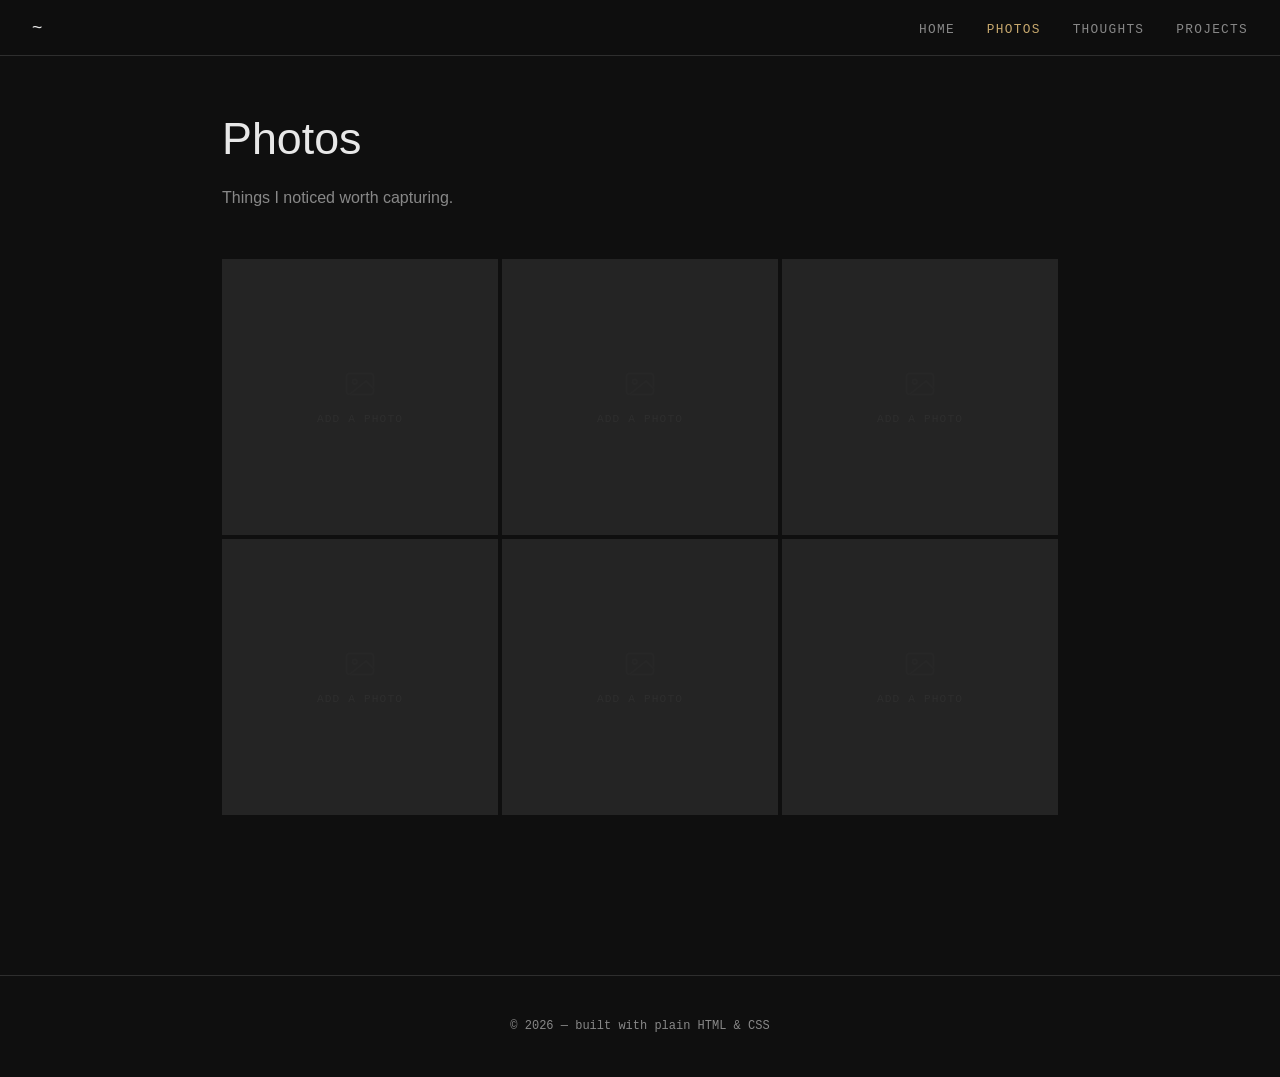
==== photos.html @ 14e1ebdc "Initial commit: personal site" ====
<!DOCTYPE html>
<html lang="en">
<head>
  <meta charset="UTF-8" />
  <meta name="viewport" content="width=device-width, initial-scale=1.0" />
  <title>Photos</title>
  <link rel="stylesheet" href="css/style.css" />
</head>
<body>

<nav>
  <a href="index.html" class="nav-logo">~</a>
  <ul class="nav-links">
    <li><a href="index.html">Home</a></li>
    <li><a href="photos.html" class="active">Photos</a></li>
    <li><a href="thoughts.html">Thoughts</a></li>
    <li><a href="projects.html">Projects</a></li>
  </ul>
</nav>

<div class="page">
  <div class="page-title">
    <h1>Photos</h1>
    <p>Things I noticed worth capturing.</p>
  </div>

  <!--
    HOW TO ADD PHOTOS:
    1. Put your image files in the images/photos/ folder
    2. Copy one of the .photo-item blocks below
    3. Replace the <div class="photo-placeholder"> with:
       <img src="images/photos/your-file.jpg" alt="A short description" />
       <div class="photo-overlay"><span class="photo-caption">Caption here</span></div>
  -->

  <div class="photo-grid" id="photo-grid">

    <!-- Example of a real photo (commented out until you add images):
    <div class="photo-item" onclick="openLightbox(this)">
      <img src="images/photos/example.jpg" alt="Description" data-src="images/photos/example.jpg" />
      <div class="photo-overlay"><span class="photo-caption">Caption</span></div>
    </div>
    -->

    <div class="photo-item">
      <div class="photo-placeholder">
        <svg width="36" height="36" fill="none" stroke="currentColor" stroke-width="1.2" viewBox="0 0 24 24"><rect x="3" y="5" width="18" height="14" rx="2"/><circle cx="8.5" cy="10.5" r="1.5"/><path d="m21 15-5-5L5 19"/></svg>
        Add a photo
      </div>
    </div>

    <div class="photo-item">
      <div class="photo-placeholder">
        <svg width="36" height="36" fill="none" stroke="currentColor" stroke-width="1.2" viewBox="0 0 24 24"><rect x="3" y="5" width="18" height="14" rx="2"/><circle cx="8.5" cy="10.5" r="1.5"/><path d="m21 15-5-5L5 19"/></svg>
        Add a photo
      </div>
    </div>

    <div class="photo-item">
      <div class="photo-placeholder">
        <svg width="36" height="36" fill="none" stroke="currentColor" stroke-width="1.2" viewBox="0 0 24 24"><rect x="3" y="5" width="18" height="14" rx="2"/><circle cx="8.5" cy="10.5" r="1.5"/><path d="m21 15-5-5L5 19"/></svg>
        Add a photo
      </div>
    </div>

    <div class="photo-item">
      <div class="photo-placeholder">
        <svg width="36" height="36" fill="none" stroke="currentColor" stroke-width="1.2" viewBox="0 0 24 24"><rect x="3" y="5" width="18" height="14" rx="2"/><circle cx="8.5" cy="10.5" r="1.5"/><path d="m21 15-5-5L5 19"/></svg>
        Add a photo
      </div>
    </div>

    <div class="photo-item">
      <div class="photo-placeholder">
        <svg width="36" height="36" fill="none" stroke="currentColor" stroke-width="1.2" viewBox="0 0 24 24"><rect x="3" y="5" width="18" height="14" rx="2"/><circle cx="8.5" cy="10.5" r="1.5"/><path d="m21 15-5-5L5 19"/></svg>
        Add a photo
      </div>
    </div>

    <div class="photo-item">
      <div class="photo-placeholder">
        <svg width="36" height="36" fill="none" stroke="currentColor" stroke-width="1.2" viewBox="0 0 24 24"><rect x="3" y="5" width="18" height="14" rx="2"/><circle cx="8.5" cy="10.5" r="1.5"/><path d="m21 15-5-5L5 19"/></svg>
        Add a photo
      </div>
    </div>

  </div>
</div>

<!-- Lightbox -->
<div class="lightbox" id="lightbox" onclick="closeLightbox()">
  <button class="lightbox-close" onclick="closeLightbox()">&times;</button>
  <img id="lightbox-img" src="" alt="" />
</div>

<footer>
  &copy; <span id="year"></span> &mdash; built with plain HTML &amp; CSS
</footer>

<script src="js/main.js"></script>
<script>document.getElementById('year').textContent = new Date().getFullYear();</script>
</body>
</html>
---- css/style.css ----
*, *::before, *::after { box-sizing: border-box; margin: 0; padding: 0; }

:root {
  --bg: #0f0f0f;
  --bg2: #1a1a1a;
  --surface: #242424;
  --border: #2e2e2e;
  --text: #e8e8e8;
  --muted: #888;
  --accent: #c8a96e;
  --font: -apple-system, BlinkMacSystemFont, 'SF Pro Text', 'Helvetica Neue', sans-serif;
  --mono: 'SF Mono', ui-monospace, 'Menlo', monospace;
}

html { scroll-behavior: smooth; }

body {
  background: var(--bg);
  color: var(--text);
  font-family: var(--font);
  line-height: 1.7;
  min-height: 100vh;
}

a { color: var(--accent); text-decoration: none; }
a:hover { text-decoration: underline; }

/* NAV */
nav {
  position: fixed;
  top: 0; left: 0; right: 0;
  z-index: 100;
  background: rgba(15,15,15,0.92);
  backdrop-filter: blur(8px);
  border-bottom: 1px solid var(--border);
  display: flex;
  align-items: center;
  justify-content: space-between;
  padding: 0 2rem;
  height: 56px;
}

.nav-logo {
  font-size: 1.1rem;
  letter-spacing: 0.05em;
  color: var(--text);
  font-weight: normal;
}

.nav-links {
  display: flex;
  gap: 2rem;
  list-style: none;
}

.nav-links a {
  color: var(--muted);
  font-family: var(--mono);
  font-size: 0.8rem;
  letter-spacing: 0.1em;
  text-transform: uppercase;
  transition: color 0.2s;
}

.nav-links a:hover,
.nav-links a.active {
  color: var(--accent);
  text-decoration: none;
}

/* PAGE WRAPPER */
.page {
  max-width: 900px;
  margin: 0 auto;
  padding: 100px 2rem 4rem;
}

/* HERO */
.hero {
  padding: 120px 2rem 80px;
  max-width: 900px;
  margin: 0 auto;
}

.hero-eyebrow {
  font-family: var(--mono);
  font-size: 0.75rem;
  letter-spacing: 0.2em;
  text-transform: uppercase;
  color: var(--accent);
  margin-bottom: 1.2rem;
}

.hero h1 {
  font-size: clamp(2.2rem, 5vw, 3.8rem);
  font-weight: normal;
  line-height: 1.2;
  margin-bottom: 1.5rem;
  color: var(--text);
}

.hero p {
  font-size: 1.1rem;
  color: var(--muted);
  max-width: 520px;
  margin-bottom: 2.5rem;
}

.hero-links {
  display: flex;
  gap: 1rem;
  flex-wrap: wrap;
}

.btn {
  display: inline-block;
  padding: 0.6rem 1.4rem;
  font-family: var(--mono);
  font-size: 0.78rem;
  letter-spacing: 0.1em;
  text-transform: uppercase;
  border: 1px solid var(--accent);
  color: var(--accent);
  transition: all 0.2s;
}

.btn:hover {
  background: var(--accent);
  color: var(--bg);
  text-decoration: none;
}

.btn-ghost {
  border-color: var(--border);
  color: var(--muted);
}

.btn-ghost:hover {
  border-color: var(--muted);
  background: transparent;
  color: var(--text);
}

/* DIVIDER */
hr.section-rule {
  border: none;
  border-top: 1px solid var(--border);
  margin: 4rem 0;
}

/* SECTION HEADER */
.section-header {
  display: flex;
  align-items: baseline;
  gap: 1rem;
  margin-bottom: 2.5rem;
}

.section-header h2 {
  font-size: 1.5rem;
  font-weight: normal;
}

.section-header .count {
  font-family: var(--mono);
  font-size: 0.75rem;
  color: var(--muted);
}

.section-header .view-all {
  margin-left: auto;
  font-family: var(--mono);
  font-size: 0.75rem;
  letter-spacing: 0.08em;
  text-transform: uppercase;
}

/* PAGE TITLE */
.page-title {
  margin-bottom: 3rem;
}

.page-title h1 {
  font-size: clamp(1.8rem, 4vw, 2.8rem);
  font-weight: normal;
  margin-bottom: 0.5rem;
}

.page-title p {
  color: var(--muted);
  font-size: 1rem;
}

/* PHOTO GRID */
.photo-grid {
  display: grid;
  grid-template-columns: repeat(auto-fill, minmax(240px, 1fr));
  gap: 4px;
}

.photo-item {
  aspect-ratio: 1;
  overflow: hidden;
  background: var(--surface);
  cursor: pointer;
  position: relative;
}

.photo-item img {
  width: 100%;
  height: 100%;
  object-fit: cover;
  transition: transform 0.4s ease, opacity 0.3s;
  display: block;
}

.photo-item:hover img {
  transform: scale(1.04);
  opacity: 0.85;
}

.photo-item .photo-overlay {
  position: absolute;
  inset: 0;
  display: flex;
  align-items: flex-end;
  padding: 1rem;
  background: linear-gradient(transparent 60%, rgba(0,0,0,0.7));
  opacity: 0;
  transition: opacity 0.3s;
}

.photo-item:hover .photo-overlay {
  opacity: 1;
}

.photo-caption {
  font-size: 0.8rem;
  color: rgba(255,255,255,0.85);
  font-family: var(--mono);
}

/* PLACEHOLDER PHOTO */
.photo-placeholder {
  width: 100%;
  height: 100%;
  display: flex;
  flex-direction: column;
  align-items: center;
  justify-content: center;
  gap: 0.5rem;
  color: var(--border);
  font-family: var(--mono);
  font-size: 0.7rem;
  letter-spacing: 0.1em;
  text-transform: uppercase;
}

.photo-placeholder svg {
  opacity: 0.3;
}

/* LIGHTBOX */
.lightbox {
  display: none;
  position: fixed;
  inset: 0;
  z-index: 200;
  background: rgba(0,0,0,0.95);
  align-items: center;
  justify-content: center;
  padding: 2rem;
}

.lightbox.open {
  display: flex;
}

.lightbox img {
  max-width: 100%;
  max-height: 90vh;
  object-fit: contain;
}

.lightbox-close {
  position: absolute;
  top: 1.5rem; right: 1.5rem;
  background: none;
  border: none;
  color: var(--muted);
  font-size: 1.5rem;
  cursor: pointer;
  font-family: var(--mono);
}

/* THOUGHTS / POSTS */
.post-list {
  display: flex;
  flex-direction: column;
  gap: 0;
}

.post-item {
  display: grid;
  grid-template-columns: 120px 1fr;
  gap: 1.5rem;
  padding: 1.8rem 0;
  border-bottom: 1px solid var(--border);
  align-items: start;
}

.post-item:first-child {
  border-top: 1px solid var(--border);
}

.post-date {
  font-family: var(--mono);
  font-size: 0.75rem;
  color: var(--muted);
  padding-top: 0.25rem;
}

.post-content h3 {
  font-size: 1.1rem;
  font-weight: normal;
  margin-bottom: 0.4rem;
}

.post-content h3 a {
  color: var(--text);
  transition: color 0.2s;
}

.post-content h3 a:hover {
  color: var(--accent);
  text-decoration: none;
}

.post-excerpt {
  color: var(--muted);
  font-size: 0.9rem;
  line-height: 1.6;
}

.post-tags {
  display: flex;
  gap: 0.5rem;
  margin-top: 0.8rem;
  flex-wrap: wrap;
}

.tag {
  font-family: var(--mono);
  font-size: 0.68rem;
  letter-spacing: 0.08em;
  text-transform: uppercase;
  color: var(--muted);
  border: 1px solid var(--border);
  padding: 0.15rem 0.5rem;
}

/* SINGLE POST */
.post-single {
  max-width: 640px;
}

.post-single .post-meta {
  font-family: var(--mono);
  font-size: 0.78rem;
  color: var(--muted);
  margin-bottom: 2.5rem;
  display: flex;
  gap: 1.5rem;
}

.post-single h1 {
  font-size: clamp(1.6rem, 4vw, 2.4rem);
  font-weight: normal;
  line-height: 1.3;
  margin-bottom: 1rem;
}

.post-body {
  font-size: 1.05rem;
  color: #ccc;
}

.post-body p { margin-bottom: 1.4rem; }
.post-body h2 { font-size: 1.3rem; font-weight: normal; margin: 2rem 0 0.8rem; color: var(--text); }
.post-body blockquote {
  border-left: 2px solid var(--accent);
  padding-left: 1.2rem;
  color: var(--muted);
  margin: 1.5rem 0;
  font-style: italic;
}

/* PROJECTS */
.project-grid {
  display: grid;
  grid-template-columns: repeat(auto-fill, minmax(280px, 1fr));
  gap: 1px;
}

.project-card {
  background: var(--bg2);
  padding: 1.8rem;
  border: 1px solid var(--border);
  transition: border-color 0.2s;
}

.project-card:hover {
  border-color: var(--accent);
}

.project-card .proj-label {
  font-family: var(--mono);
  font-size: 0.68rem;
  letter-spacing: 0.12em;
  text-transform: uppercase;
  color: var(--accent);
  margin-bottom: 0.8rem;
}

.project-card h3 {
  font-size: 1.1rem;
  font-weight: normal;
  margin-bottom: 0.6rem;
}

.project-card p {
  color: var(--muted);
  font-size: 0.9rem;
  line-height: 1.6;
  margin-bottom: 1.2rem;
}

.project-card .proj-links {
  display: flex;
  gap: 1rem;
}

.proj-links a {
  font-family: var(--mono);
  font-size: 0.72rem;
  letter-spacing: 0.08em;
  text-transform: uppercase;
  color: var(--muted);
  transition: color 0.2s;
}

.proj-links a:hover {
  color: var(--accent);
  text-decoration: none;
}

/* FOOTER */
footer {
  border-top: 1px solid var(--border);
  margin-top: 6rem;
  padding: 2.5rem 2rem;
  text-align: center;
  font-family: var(--mono);
  font-size: 0.75rem;
  color: var(--muted);
}

/* EMPTY STATE */
.empty-state {
  text-align: center;
  padding: 5rem 2rem;
  color: var(--muted);
  font-family: var(--mono);
  font-size: 0.8rem;
  letter-spacing: 0.05em;
  border: 1px dashed var(--border);
}

/* RESPONSIVE */
@media (max-width: 600px) {
  nav { padding: 0 1rem; }
  .nav-links { gap: 1.2rem; }
  .hero, .page { padding-left: 1rem; padding-right: 1rem; }
  .post-item { grid-template-columns: 1fr; gap: 0.3rem; }
  .photo-grid { grid-template-columns: repeat(2, 1fr); }
}
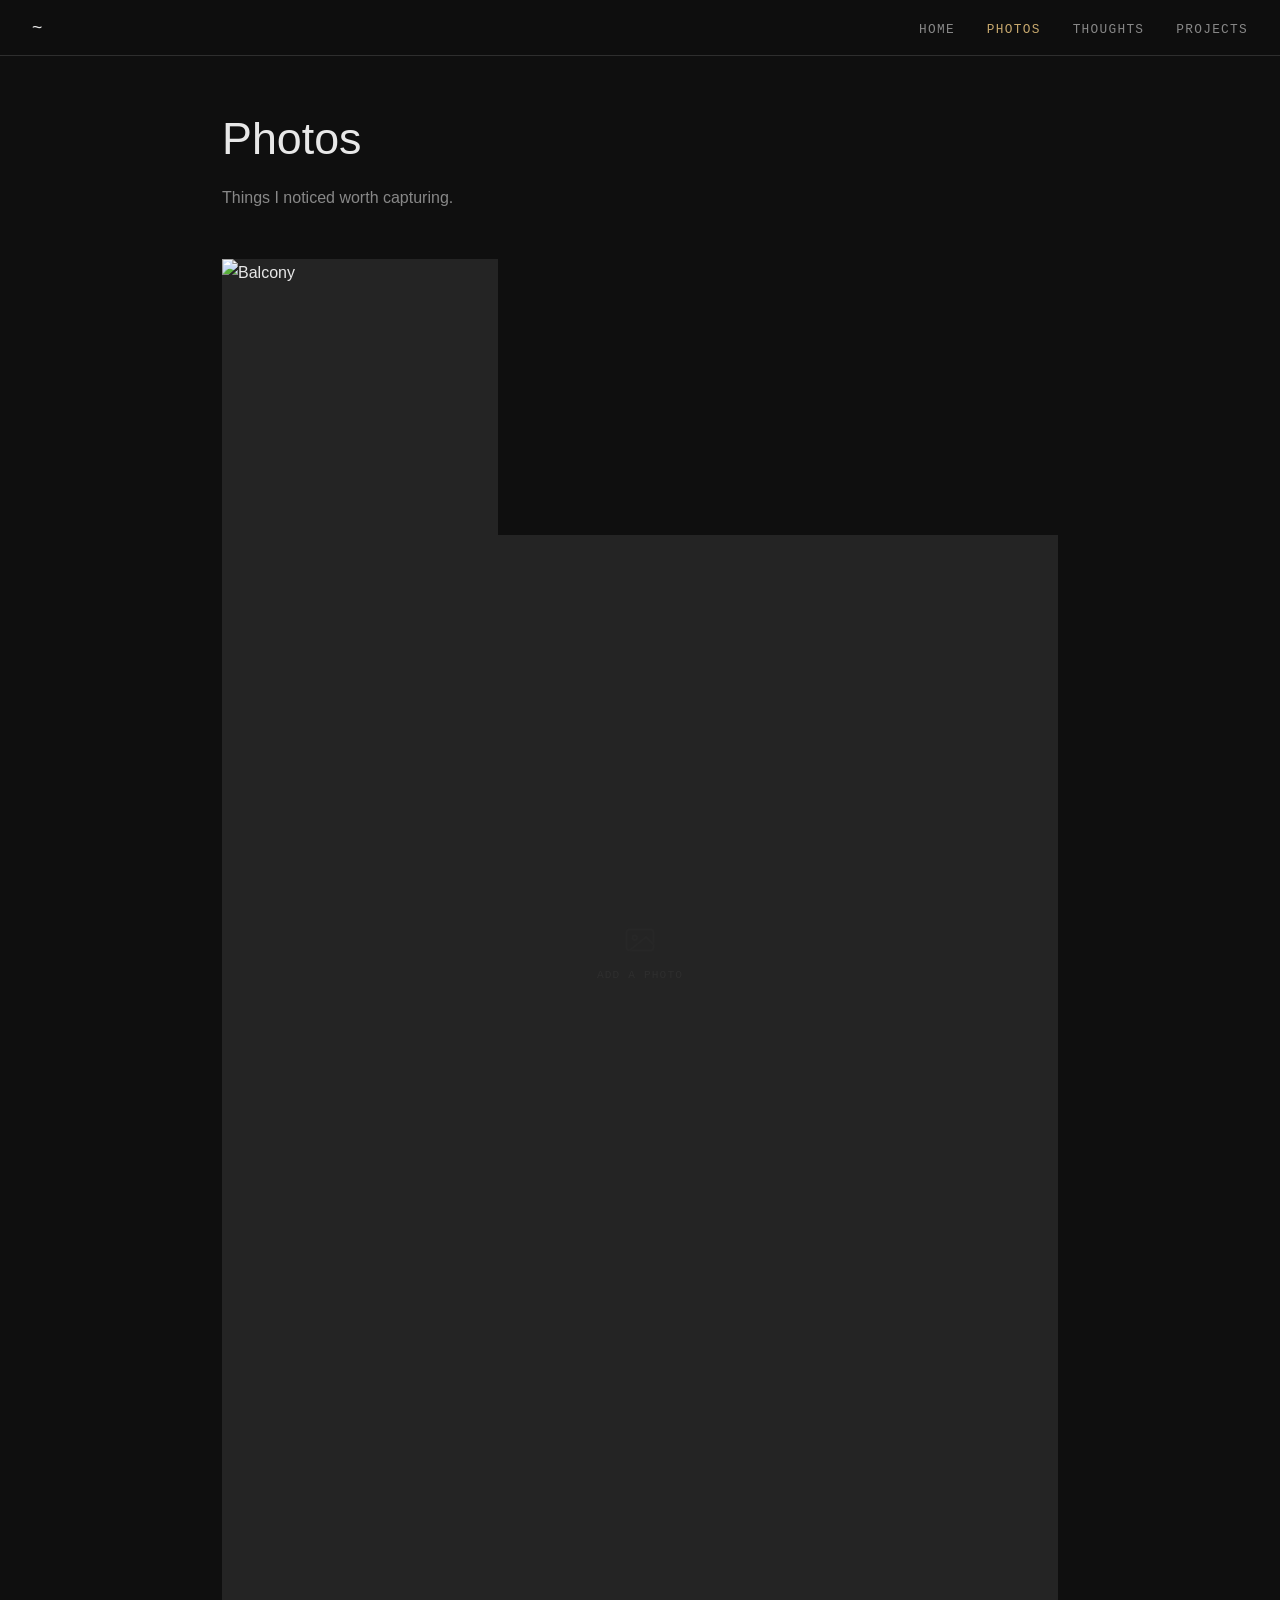
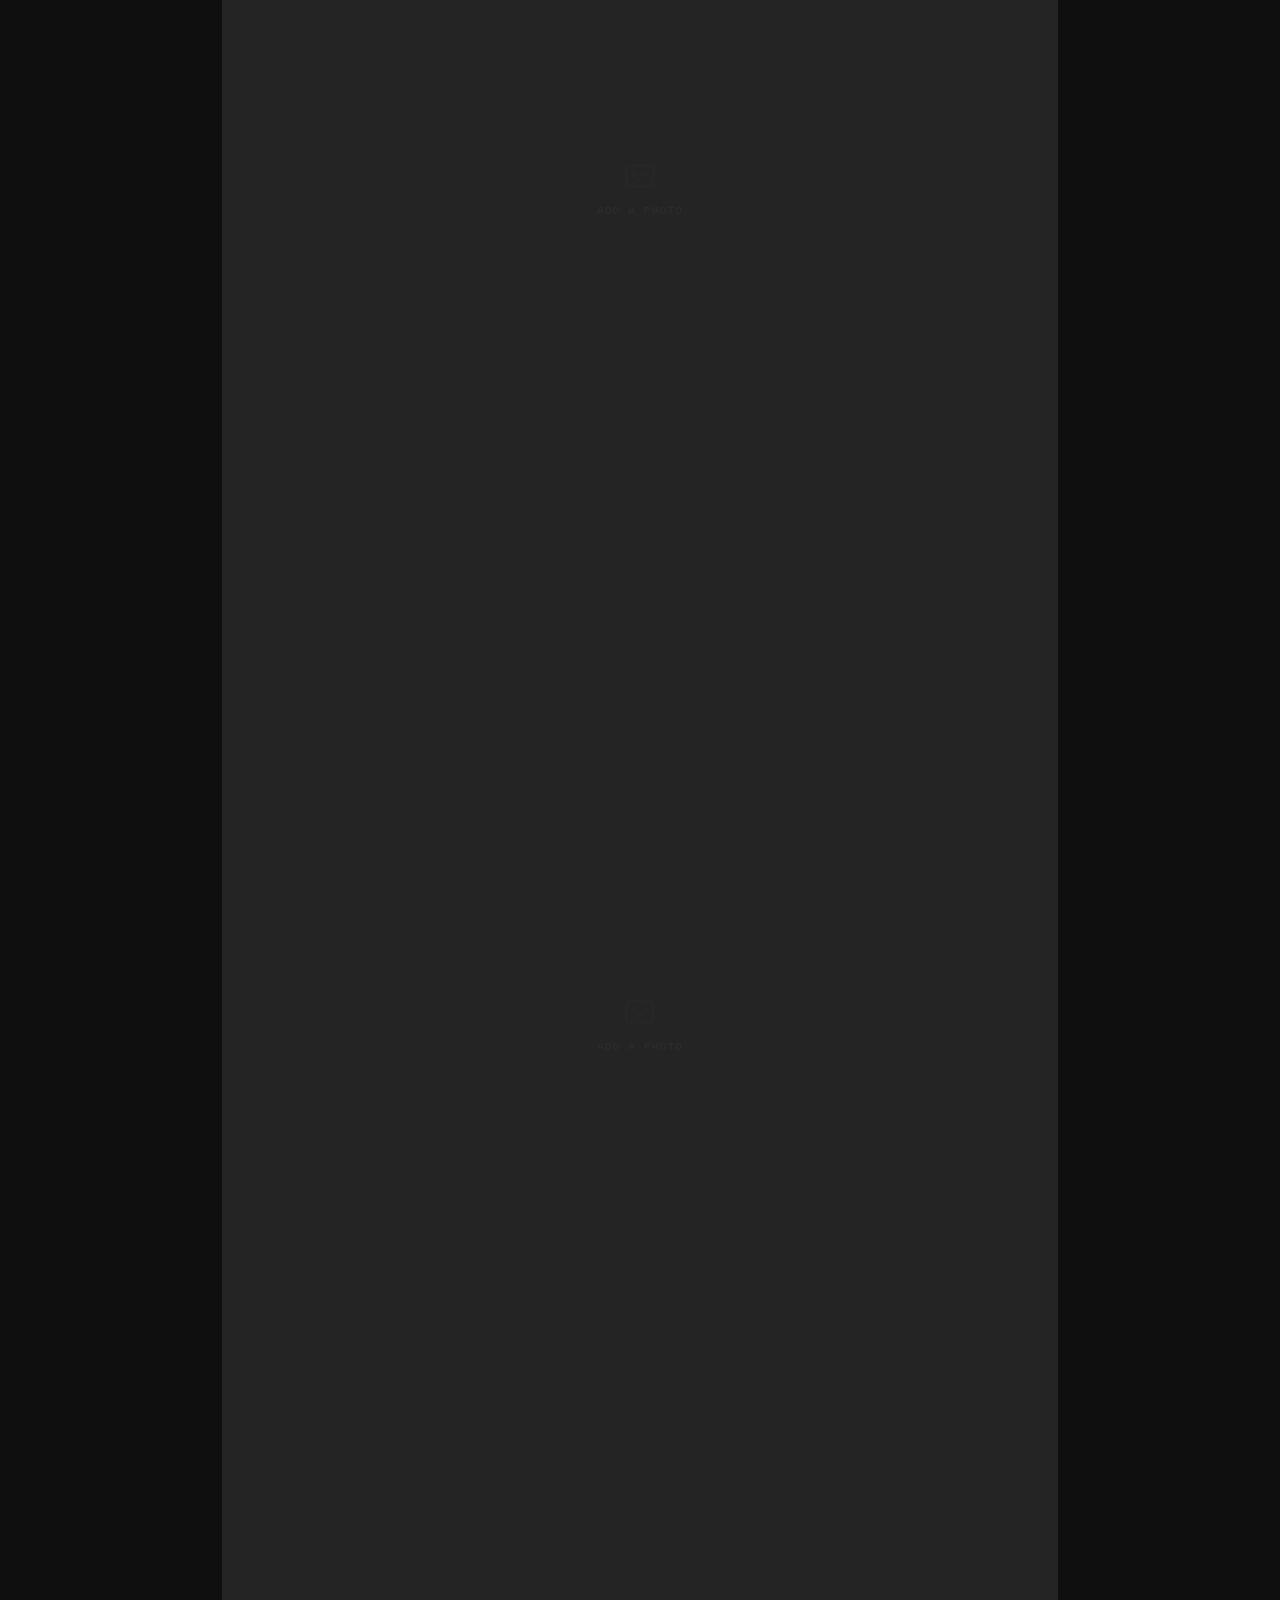
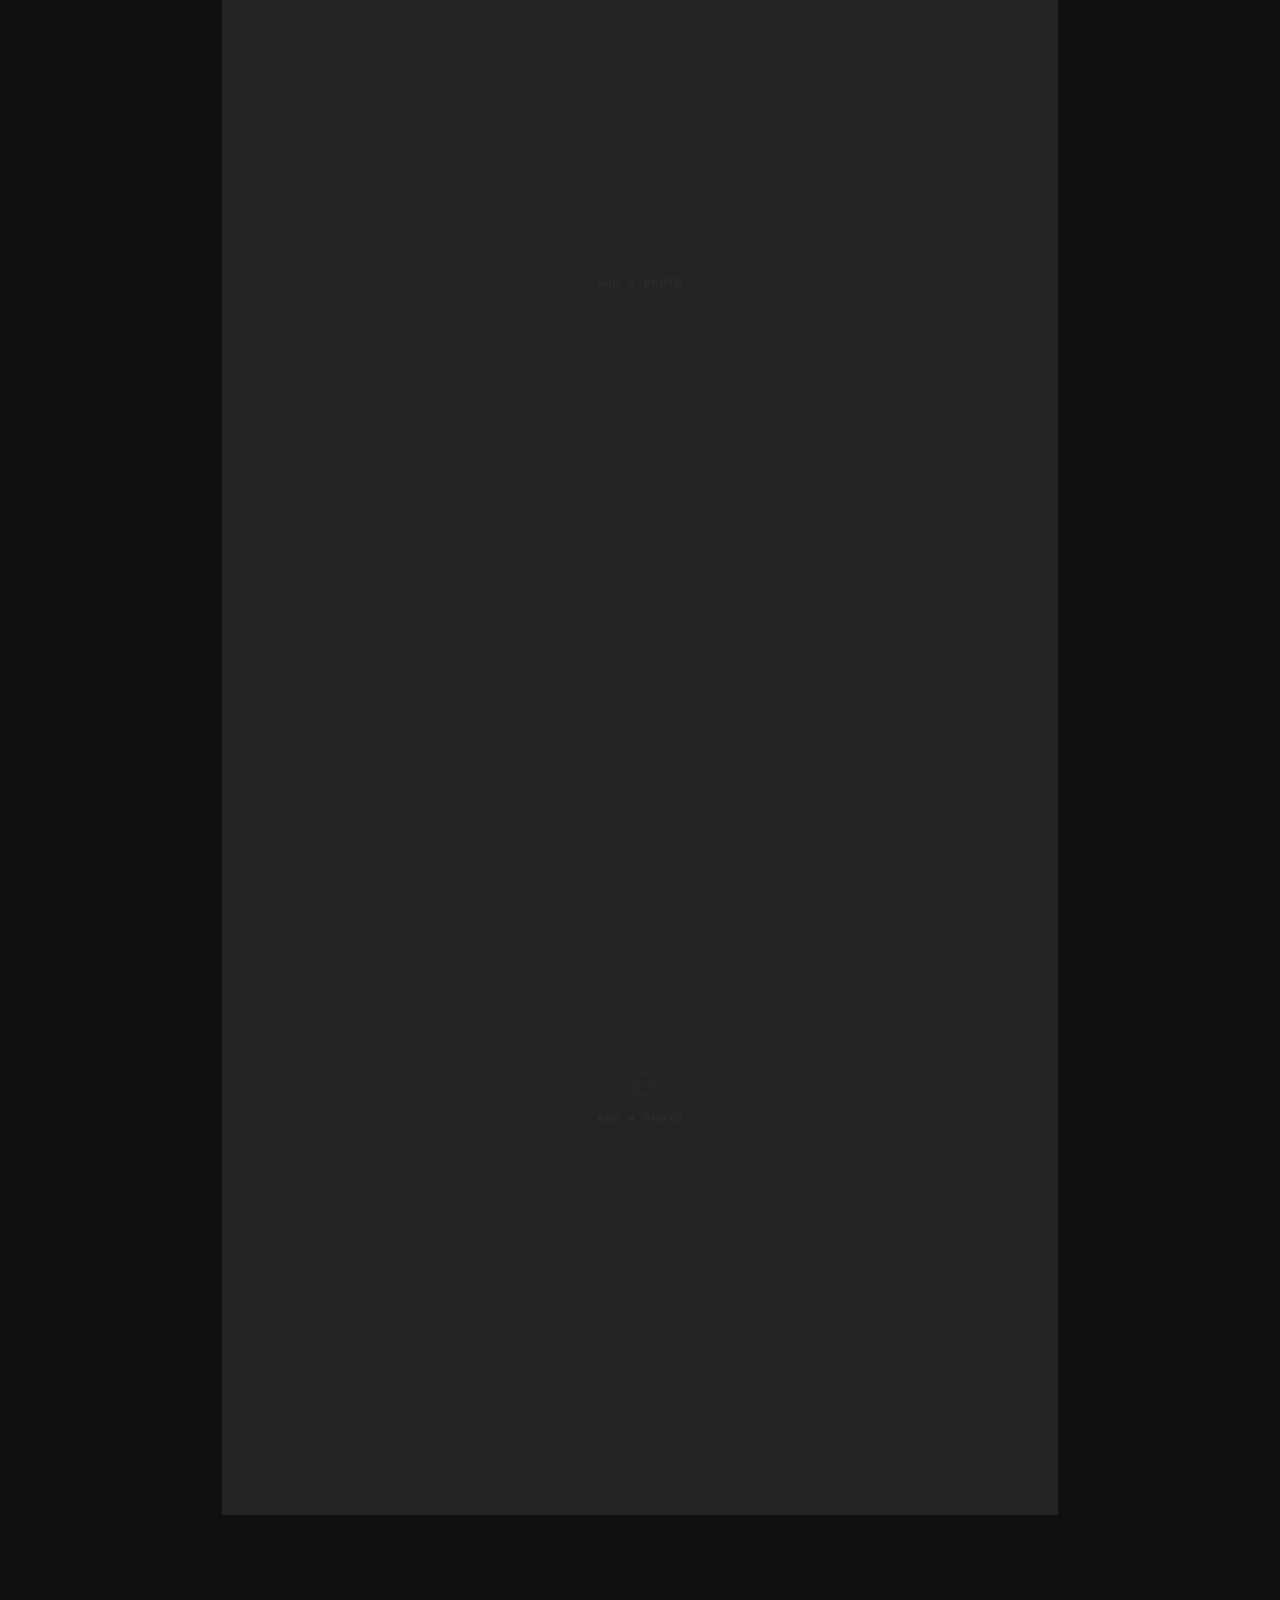
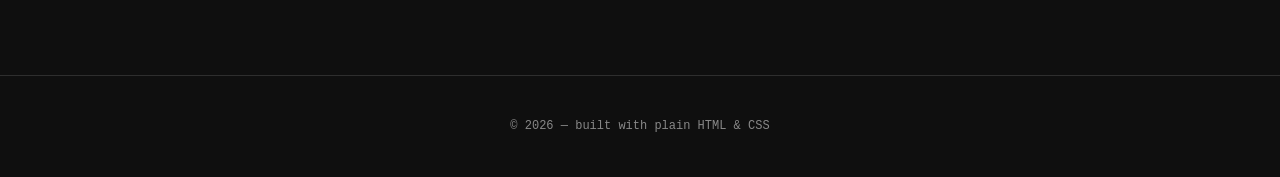
==== commit 65b9ddb5: "photo uploads" ====
--- a/photos.html
+++ b/photos.html
@@ -43,7 +43,8 @@
     -->
 
     <div class="photo-item">
-      <div class="photo-placeholder">
+      <img src="/Users/npatil777/Claude/site/images/photos/000014540013.jpg" alt="Balcony" />
+      <div class="photo-overlay"><span class="photo-caption">Balcony</span></div>
         <svg width="36" height="36" fill="none" stroke="currentColor" stroke-width="1.2" viewBox="0 0 24 24"><rect x="3" y="5" width="18" height="14" rx="2"/><circle cx="8.5" cy="10.5" r="1.5"/><path d="m21 15-5-5L5 19"/></svg>
         Add a photo
       </div>
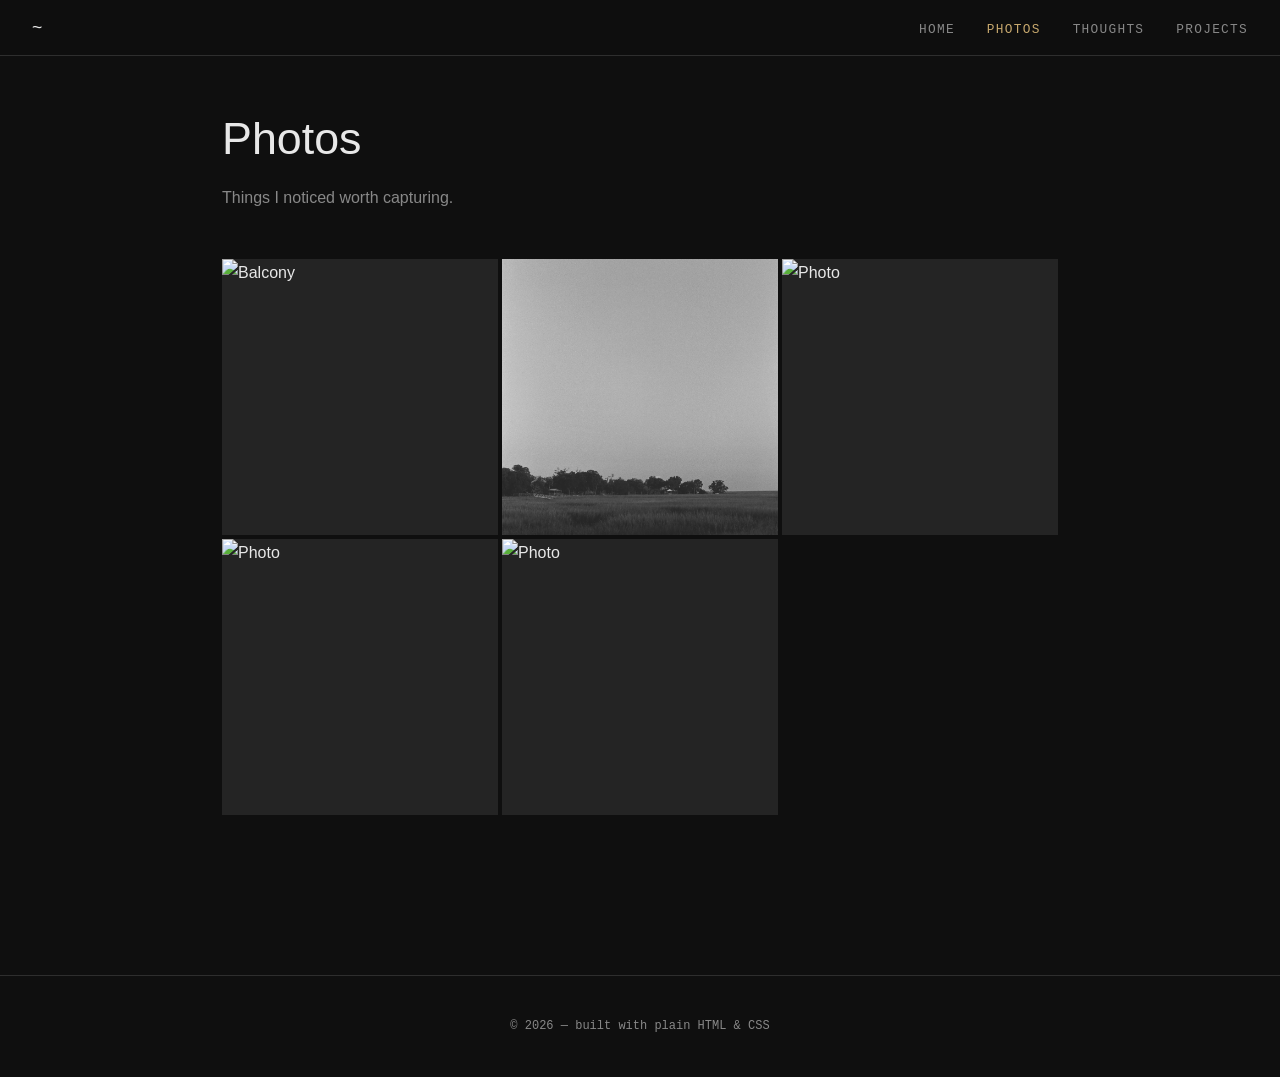
==== commit d54b6f5f: "Add photos" ====
--- a/photos.html
+++ b/photos.html
@@ -42,47 +42,29 @@
     </div>
     -->
 
-    <div class="photo-item">
-      <img src="/Users/npatil777/Claude/site/images/photos/000014540013.jpg" alt="Balcony" />
+    <div class="photo-item" onclick="openLightbox(this)">
+      <img src="images/photos/000014540013.jpg" alt="Balcony" data-src="images/photos/000014540013.jpg" />
       <div class="photo-overlay"><span class="photo-caption">Balcony</span></div>
-        <svg width="36" height="36" fill="none" stroke="currentColor" stroke-width="1.2" viewBox="0 0 24 24"><rect x="3" y="5" width="18" height="14" rx="2"/><circle cx="8.5" cy="10.5" r="1.5"/><path d="m21 15-5-5L5 19"/></svg>
-        Add a photo
-      </div>
     </div>
 
-    <div class="photo-item">
-      <div class="photo-placeholder">
-        <svg width="36" height="36" fill="none" stroke="currentColor" stroke-width="1.2" viewBox="0 0 24 24"><rect x="3" y="5" width="18" height="14" rx="2"/><circle cx="8.5" cy="10.5" r="1.5"/><path d="m21 15-5-5L5 19"/></svg>
-        Add a photo
-      </div>
+    <div class="photo-item" onclick="openLightbox(this)">
+      <img src="images/photos/000071120026.jpg" alt="Photo" data-src="images/photos/000071120026.jpg" />
+      <div class="photo-overlay"><span class="photo-caption"></span></div>
     </div>
 
-    <div class="photo-item">
-      <div class="photo-placeholder">
-        <svg width="36" height="36" fill="none" stroke="currentColor" stroke-width="1.2" viewBox="0 0 24 24"><rect x="3" y="5" width="18" height="14" rx="2"/><circle cx="8.5" cy="10.5" r="1.5"/><path d="m21 15-5-5L5 19"/></svg>
-        Add a photo
-      </div>
+    <div class="photo-item" onclick="openLightbox(this)">
+      <img src="images/photos/000090200020.jpg" alt="Photo" data-src="images/photos/000090200020.jpg" />
+      <div class="photo-overlay"><span class="photo-caption"></span></div>
     </div>
 
-    <div class="photo-item">
-      <div class="photo-placeholder">
-        <svg width="36" height="36" fill="none" stroke="currentColor" stroke-width="1.2" viewBox="0 0 24 24"><rect x="3" y="5" width="18" height="14" rx="2"/><circle cx="8.5" cy="10.5" r="1.5"/><path d="m21 15-5-5L5 19"/></svg>
-        Add a photo
-      </div>
+    <div class="photo-item" onclick="openLightbox(this)">
+      <img src="images/photos/000090200021.jpg" alt="Photo" data-src="images/photos/000090200021.jpg" />
+      <div class="photo-overlay"><span class="photo-caption"></span></div>
     </div>
 
-    <div class="photo-item">
-      <div class="photo-placeholder">
-        <svg width="36" height="36" fill="none" stroke="currentColor" stroke-width="1.2" viewBox="0 0 24 24"><rect x="3" y="5" width="18" height="14" rx="2"/><circle cx="8.5" cy="10.5" r="1.5"/><path d="m21 15-5-5L5 19"/></svg>
-        Add a photo
-      </div>
-    </div>
-
-    <div class="photo-item">
-      <div class="photo-placeholder">
-        <svg width="36" height="36" fill="none" stroke="currentColor" stroke-width="1.2" viewBox="0 0 24 24"><rect x="3" y="5" width="18" height="14" rx="2"/><circle cx="8.5" cy="10.5" r="1.5"/><path d="m21 15-5-5L5 19"/></svg>
-        Add a photo
-      </div>
+    <div class="photo-item" onclick="openLightbox(this)">
+      <img src="images/photos/000090220032.jpg" alt="Photo" data-src="images/photos/000090220032.jpg" />
+      <div class="photo-overlay"><span class="photo-caption"></span></div>
     </div>
 
   </div>
